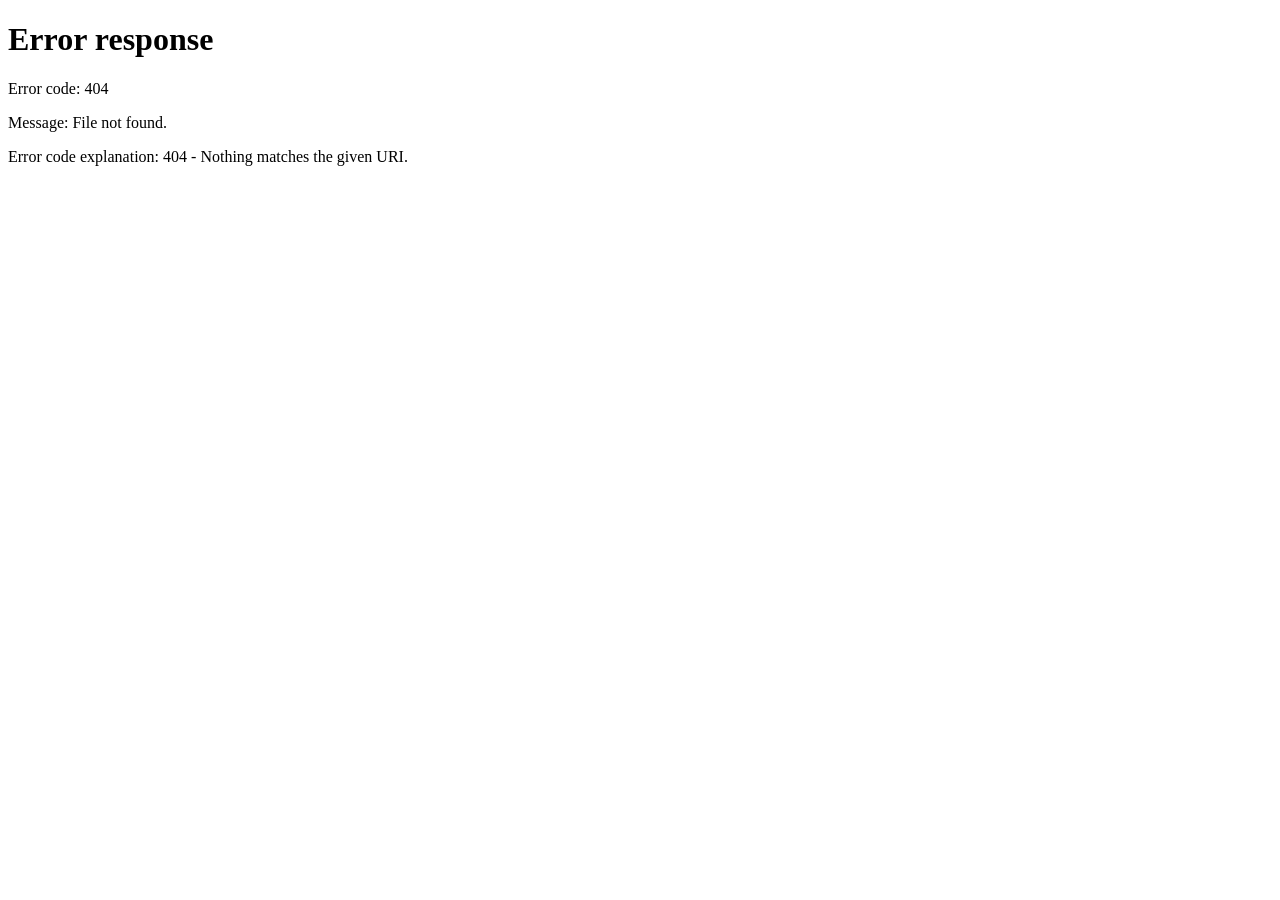
==== index.html @ 769df8f5 "Create index.html" ====
<!DOCTYPE html>
<html>
  <head>
    <meta http-equiv="refresh" content="0; URL='./frontend/index.html'" />
    <title>Nutrilens</title>
  </head>
  <body>
    <p>Loading project...</p>
  </body>
</html>
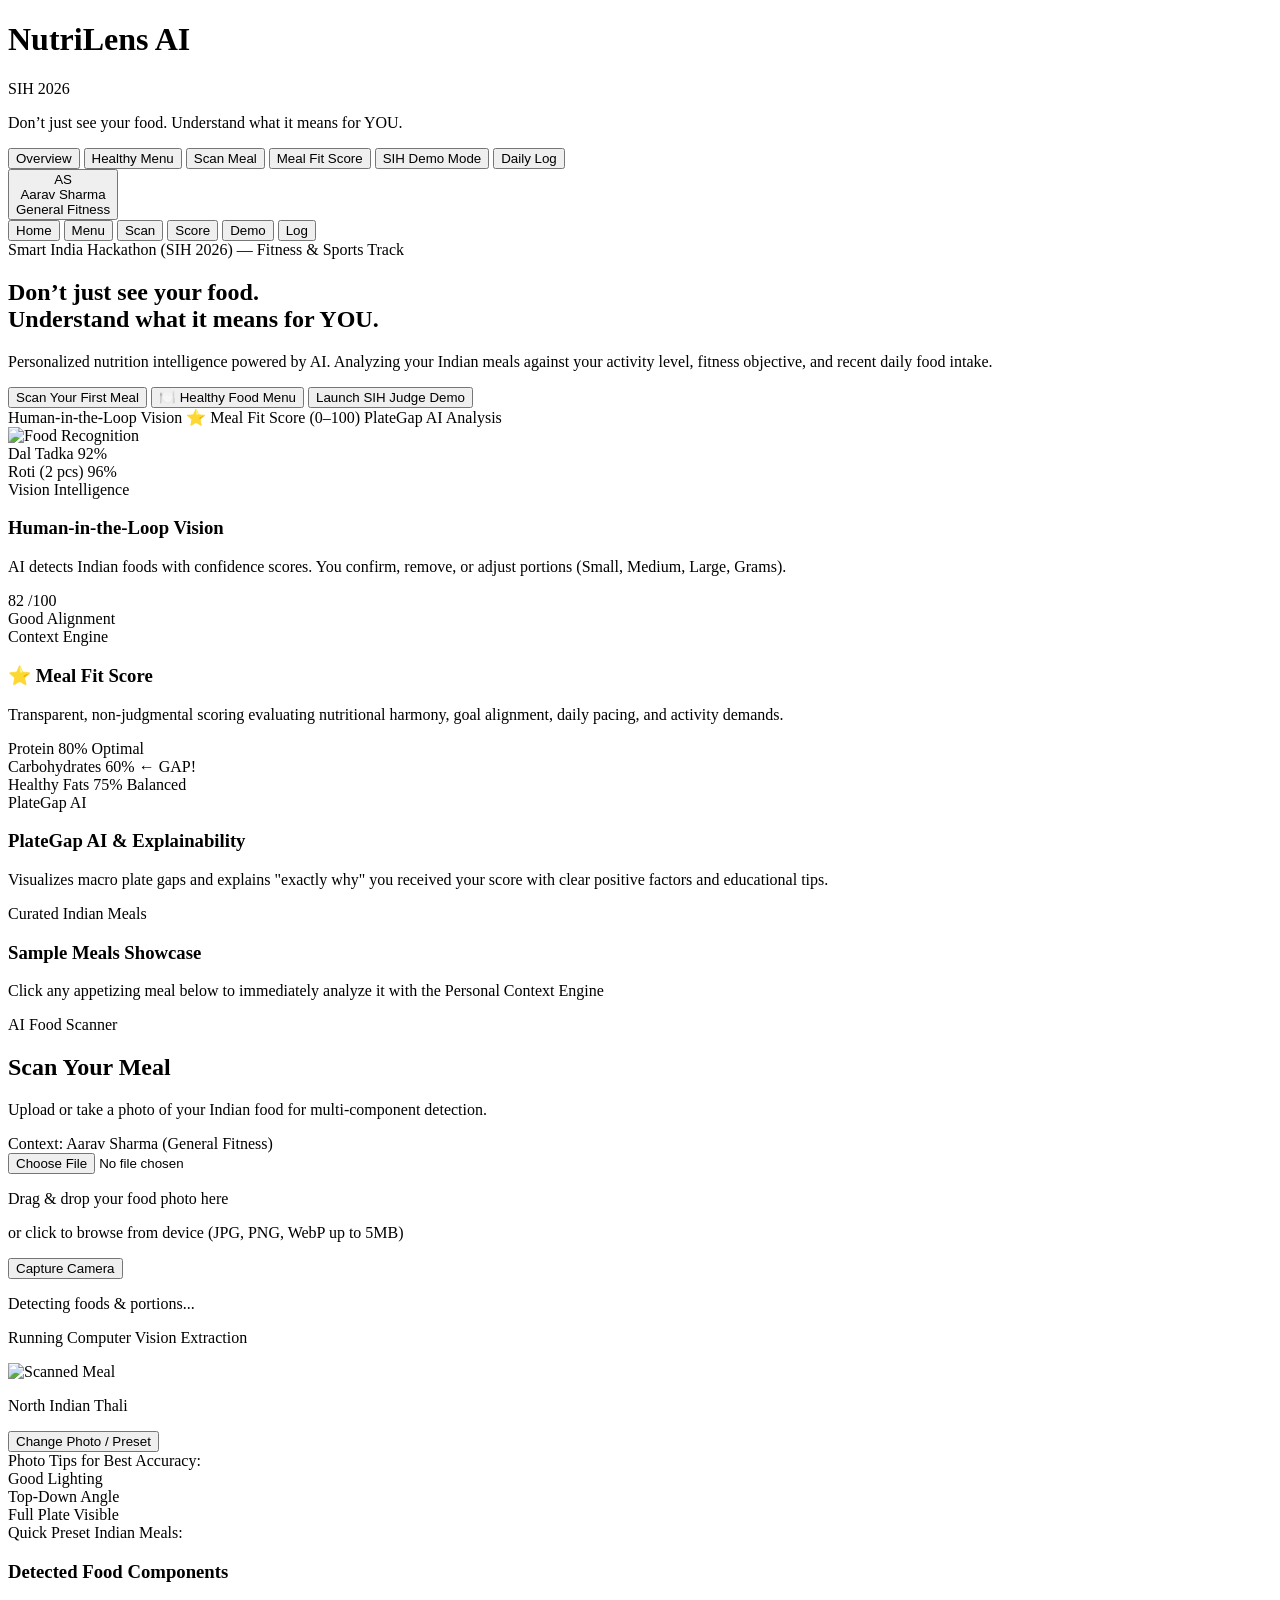
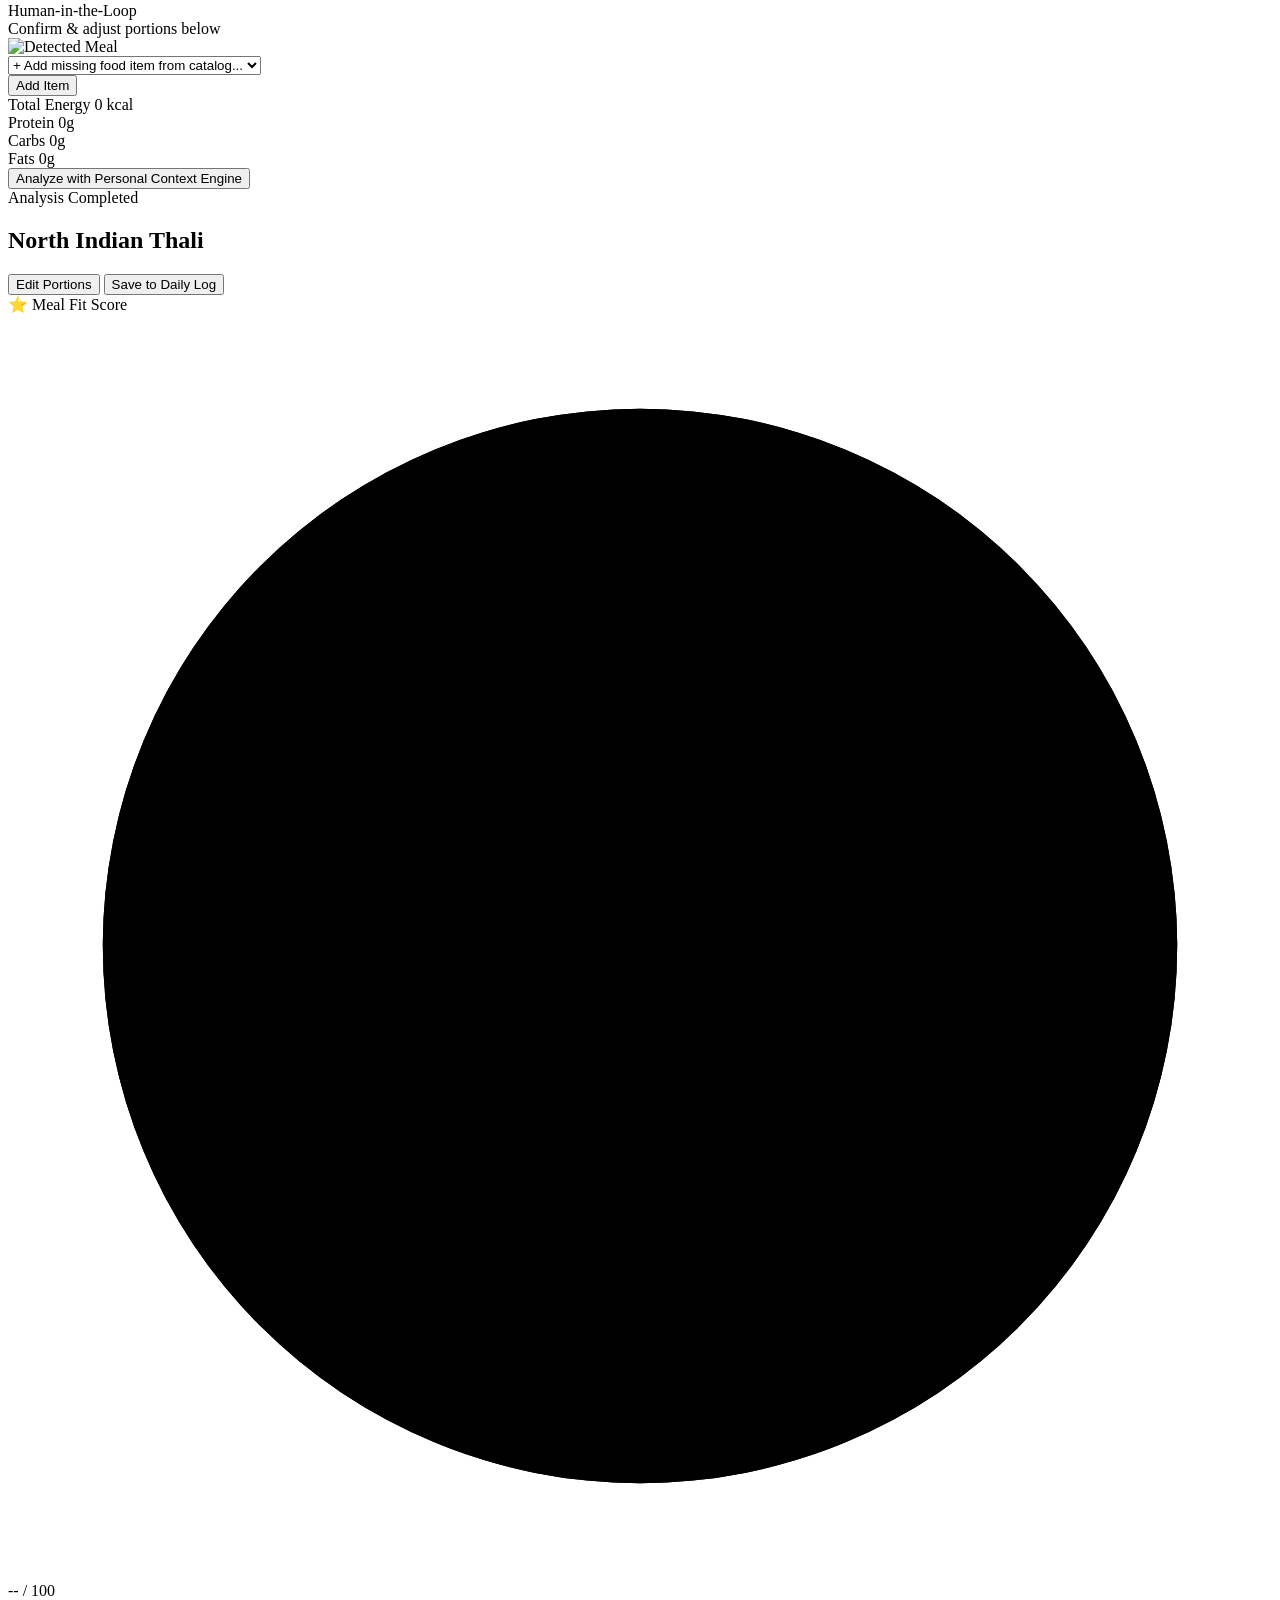
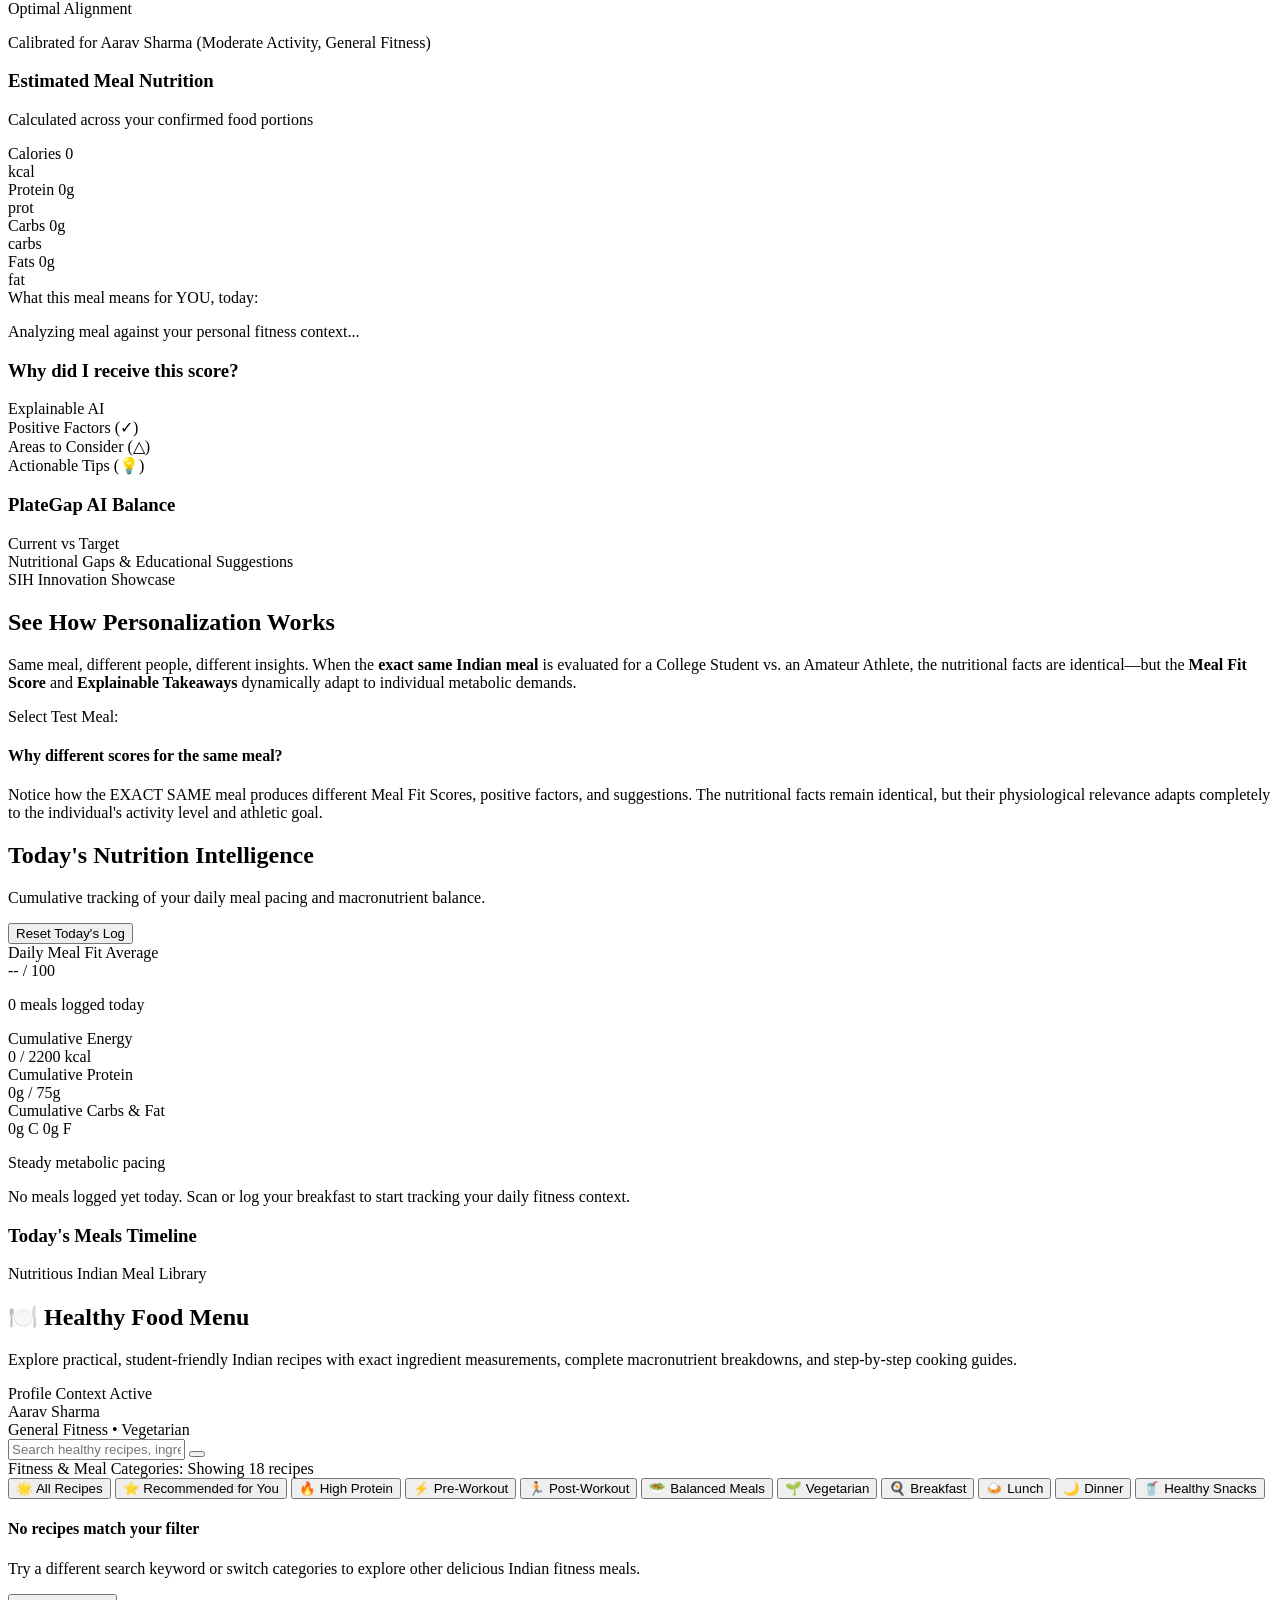
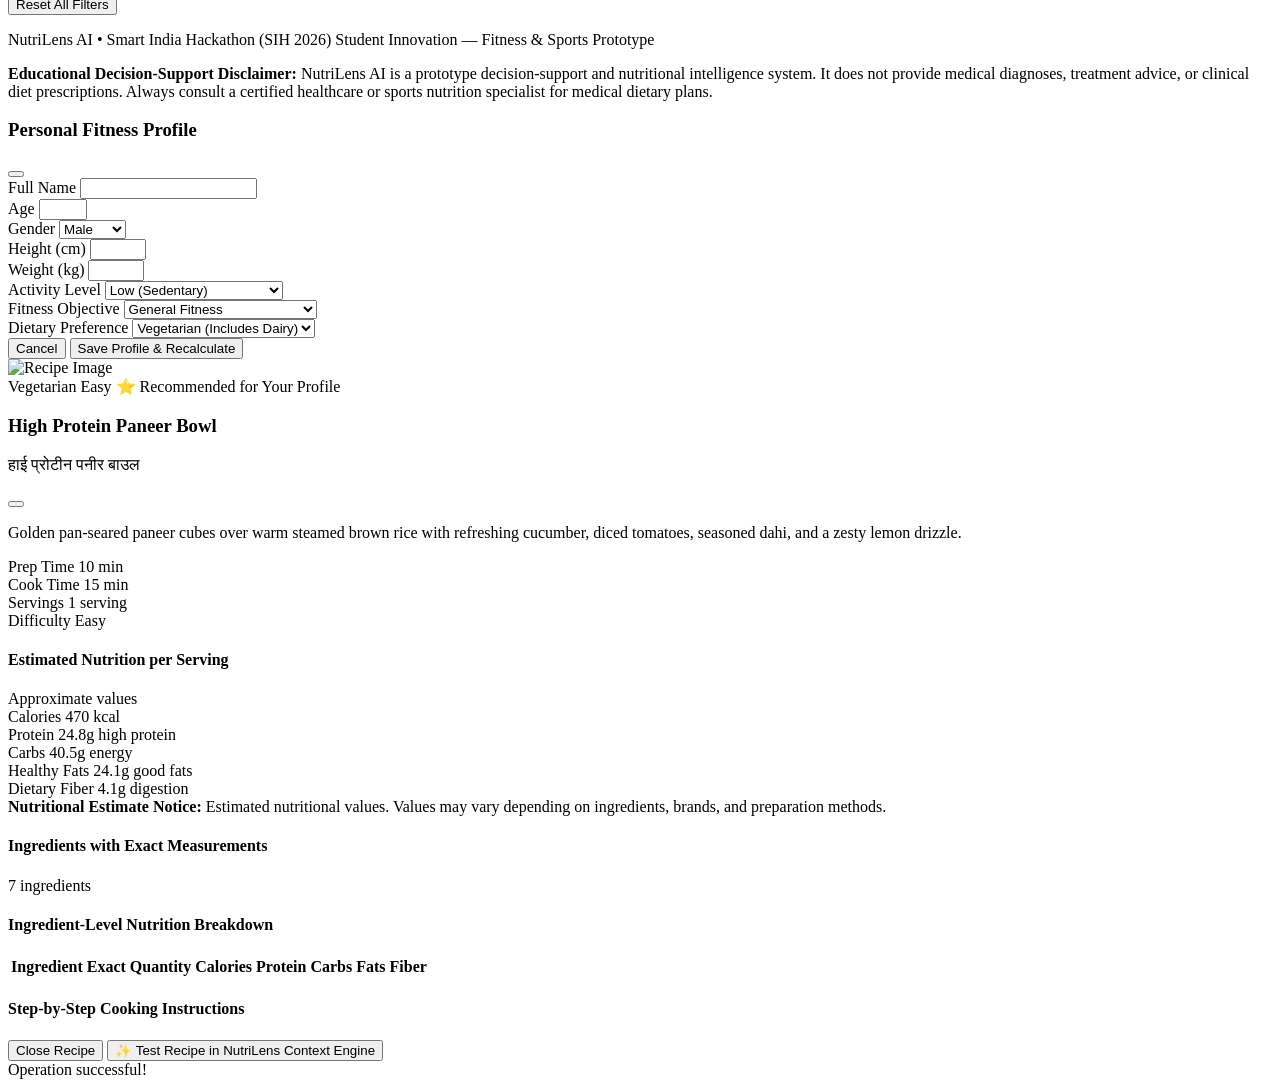
==== commit 3b50ff02: "Update index.html" ====
--- a/index.html
+++ b/index.html
@@ -1,7 +1,7 @@
 <!DOCTYPE html>
 <html>
   <head>
-    <meta http-equiv="refresh" content="0; URL='./frontend/index.html'" />
+    <meta http-equiv="refresh" content="0; URL='./nutrilens/frontend/index.html'" />
     <title>Nutrilens</title>
   </head>
   <body>
